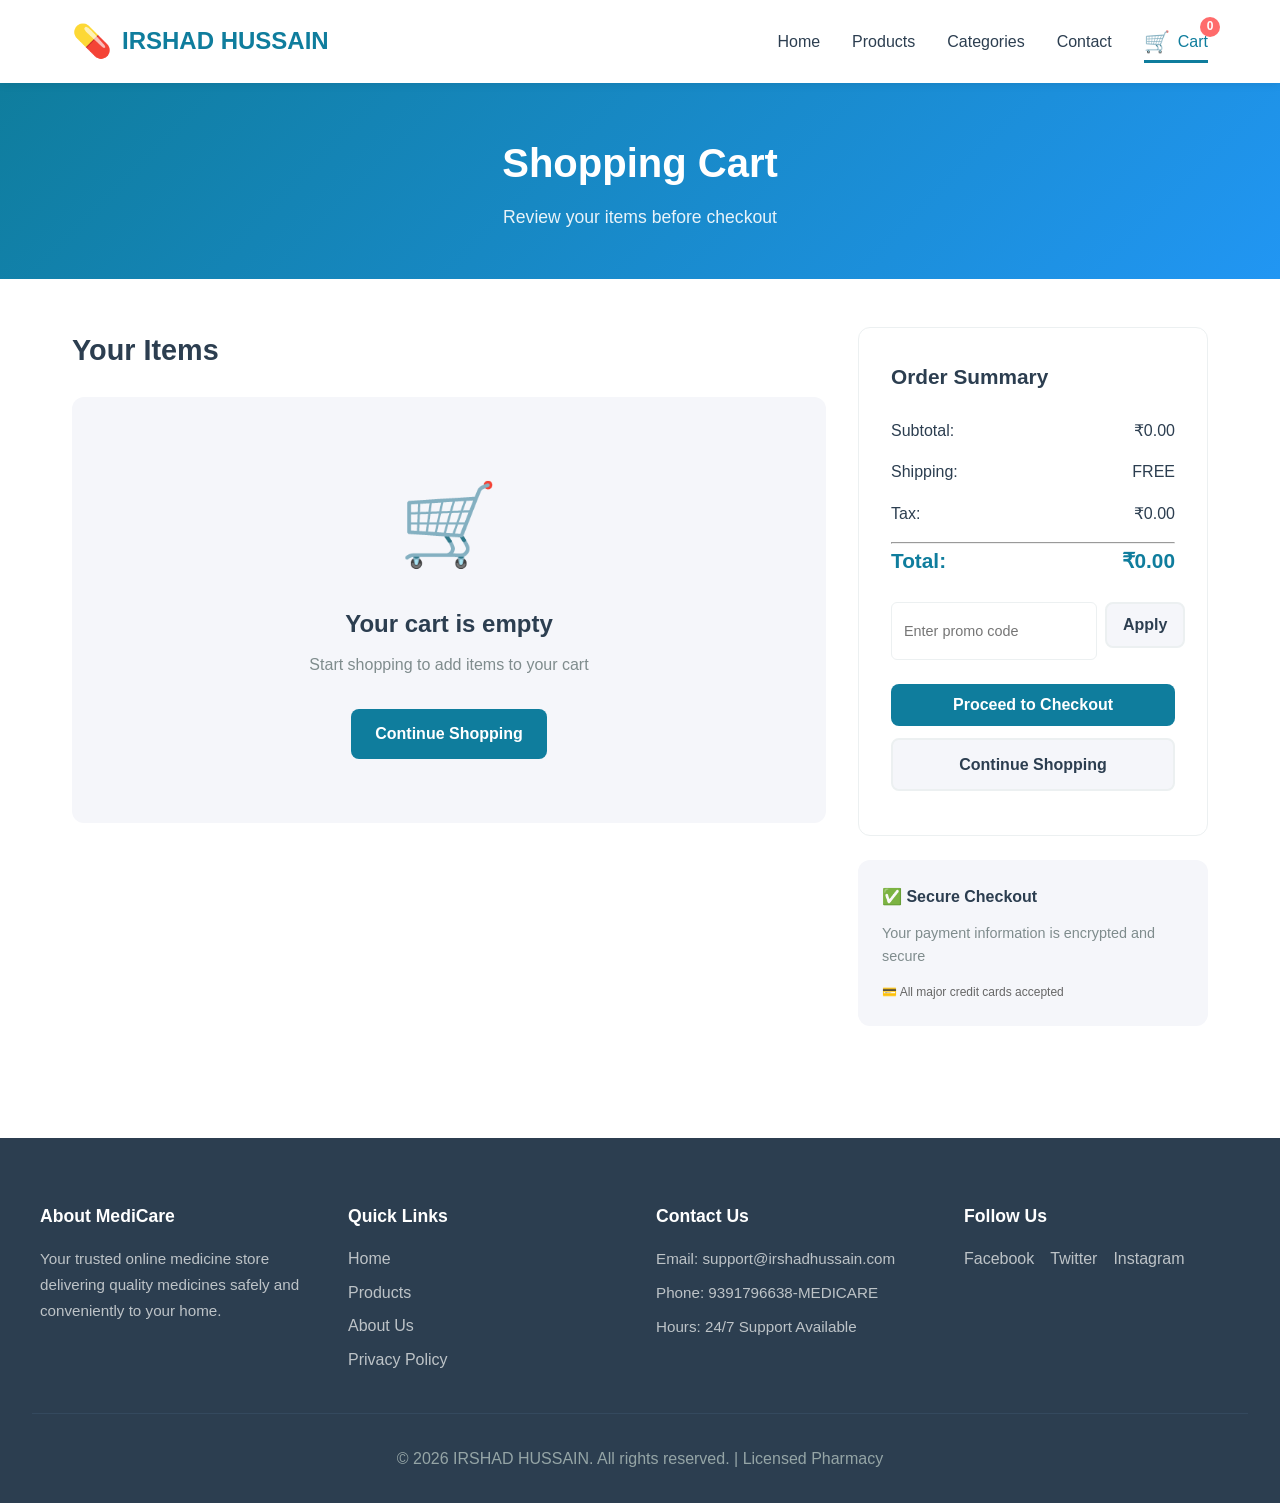
==== cart.html @ 575642e0 "Website_Done" ====
<!DOCTYPE html>
<html lang="en">
<head>
    <meta charset="UTF-8">
    <meta name="viewport" content="width=device-width, initial-scale=1.0">
    <title>Shopping Cart - IRSHAD HUSSAIN</title>
    <link rel="stylesheet" href="styles.css">
</head>
<body>
    <!-- Navigation -->
    <nav class="navbar">
        <div class="nav-container">
            <div class="nav-logo">
                <span class="logo-icon">💊</span>
                <a href="index.html">IRSHAD HUSSAIN</a>
            </div>
            <ul class="nav-menu">
                <li class="nav-item">
                    <a href="index.html" class="nav-link">Home</a>
                </li>
                <li class="nav-item">
                    <a href="products.html" class="nav-link">Products</a>
                </li>
                <li class="nav-item">
                    <a href="index.html#categories" class="nav-link">Categories</a>
                </li>
                <li class="nav-item">
                    <a href="index.html#contact" class="nav-link">Contact</a>
                </li>
                <li class="nav-item">
                    <a href="cart.html" class="nav-link cart-link active">
                        <span class="cart-icon">🛒</span>
                        Cart <span class="cart-count">0</span>
                    </a>
                </li>
            </ul>
            <div class="hamburger" onclick="toggleMenu()">
                <span></span>
                <span></span>
                <span></span>
            </div>
        </div>
    </nav>

    <!-- Cart Page Header -->
    <section class="page-header">
        <h1>Shopping Cart</h1>
        <p>Review your items before checkout</p>
    </section>

    <!-- Cart Content -->
    <section class="cart-section">
        <div class="cart-container">
            <div class="cart-items">
                <h2>Your Items</h2>
                <div class="cart-items-list" id="cartItems">
                    <!-- Cart items will be loaded by JavaScript -->
                </div>
                <div class="empty-cart" id="emptyCart" style="display: none;">
                    <div class="empty-icon">🛒</div>
                    <h3>Your cart is empty</h3>
                    <p>Start shopping to add items to your cart</p>
                    <a href="products.html" class="btn btn-primary">Continue Shopping</a>
                </div>
            </div>

            <aside class="cart-summary">
                <div class="summary-card">
                    <h3>Order Summary</h3>
                    
                    <div class="summary-row">
                        <span>Subtotal:</span>
                        <span id="subtotal">₹0.00</span>
                    </div>
                    <div class="summary-row">
                        <span>Shipping:</span>
                        <span id="shipping">₹0.00</span>
                    </div>
                    <div class="summary-row">
                        <span>Tax:</span>
                        <span id="tax">₹0.00</span>
                    </div>
                    
                    <hr>
                    
                    <div class="summary-row summary-total">
                        <span>Total:</span>
                        <span id="total">₹0.00</span>
                    </div>

                    <div class="promo-code">
                        <input type="text" placeholder="Enter promo code" id="promoCode">
                        <button class="btn btn-secondary">Apply</button>
                    </div>

                    <button class="btn btn-primary" id="checkoutBtn">Proceed to Checkout</button>
                    <a href="products.html" class="btn btn-secondary">Continue Shopping</a>
                </div>

                <div class="info-card">
                    <h4>✅ Secure Checkout</h4>
                    <p>Your payment information is encrypted and secure</p>
                    <p style="margin-top: 15px; font-size: 12px; color: #666;">💳 All major credit cards accepted</p>
                </div>
            </aside>
        </div>
    </section>

    <!-- Footer -->
    <footer class="footer">
        <div class="footer-content">
            <div class="footer-section">
                <h4>About MediCare</h4>
                <p>Your trusted online medicine store delivering quality medicines safely and conveniently to your home.</p>
            </div>
            <div class="footer-section">
                <h4>Quick Links</h4>
                <ul>
                    <li><a href="index.html">Home</a></li>
                    <li><a href="products.html">Products</a></li>
                    <li><a href="#">About Us</a></li>
                    <li><a href="#">Privacy Policy</a></li>
                </ul>
            </div>
            <div class="footer-section">
                <h4>Contact Us</h4>
                <p>Email: support@irshadhussain.com</p>
                <p>Phone: 9391796638-MEDICARE</p>
                <p>Hours: 24/7 Support Available</p>
            </div>
            <div class="footer-section">
                <h4>Follow Us</h4>
                <div class="social-links">
                    <a href="#">Facebook</a>
                    <a href="#">Twitter</a>
                    <a href="#">Instagram</a>
                </div>
            </div>
        </div>
        <div class="footer-bottom">
            <p>&copy; 2026 IRSHAD HUSSAIN. All rights reserved. | Licensed Pharmacy</p>
        </div>
    </footer>

    <script src="script.js"></script>
</body>
</html>
---- styles.css ----
/* ========== Global Styles ========== */
* {
    margin: 0;
    padding: 0;
    box-sizing: border-box;
}

:root {
    --primary-color: #0f7d9d;
    --secondary-color: #2196f3;
    --accent-color: #ff6b6b;
    --success-color: #4caf50;
    --warning-color: #ff9800;
    --danger-color: #f44336;
    --light-bg: #f5f6fa;
    --white: #ffffff;
    --text-dark: #2c3e50;
    --text-light: #7f8c8d;
    --border-color: #ecf0f1;
    --shadow: 0 2px 8px rgba(0, 0, 0, 0.08);
    --shadow-lg: 0 10px 30px rgba(0, 0, 0, 0.12);
    --transition: all 0.3s ease;
}

html {
    scroll-behavior: smooth;
}

body {
    font-family: 'Segoe UI', Tahoma, Geneva, Verdana, sans-serif;
    color: var(--text-dark);
    background-color: var(--white);
    line-height: 1.6;
}

/* ========== Navigation ========== */
.navbar {
    background-color: var(--white);
    box-shadow: var(--shadow);
    position: sticky;
    top: 0;
    z-index: 1000;
}

.nav-container {
    max-width: 1200px;
    margin: 0 auto;
    padding: 1rem 2rem;
    display: flex;
    justify-content: space-between;
    align-items: center;
}

.nav-logo {
    display: flex;
    align-items: center;
    gap: 10px;
    font-size: 1.5rem;
    font-weight: 700;
    color: var(--primary-color);
    text-decoration: none;
}

.nav-logo a {
    color: var(--primary-color);
    text-decoration: none;
}

.logo-icon {
    font-size: 2rem;
}

.nav-menu {
    display: flex;
    list-style: none;
    gap: 2rem;
    align-items: center;
}

.nav-link {
    color: var(--text-dark);
    text-decoration: none;
    font-weight: 500;
    transition: var(--transition);
    position: relative;
}

.nav-link:hover,
.nav-link.active {
    color: var(--primary-color);
}

.nav-link.active::after {
    content: '';
    position: absolute;
    bottom: -5px;
    left: 0;
    width: 100%;
    height: 3px;
    background-color: var(--primary-color);
}

.cart-link {
    display: flex;
    align-items: center;
    gap: 8px;
    position: relative;
}

.cart-icon {
    font-size: 1.3rem;
}

.cart-count {
    position: absolute;
    top: -8px;
    right: -12px;
    background-color: var(--accent-color);
    color: var(--white);
    border-radius: 50%;
    width: 20px;
    height: 20px;
    display: flex;
    align-items: center;
    justify-content: center;
    font-size: 0.75rem;
    font-weight: 700;
}

.hamburger {
    display: none;
    flex-direction: column;
    cursor: pointer;
    gap: 5px;
}

.hamburger span {
    width: 25px;
    height: 3px;
    background-color: var(--text-dark);
    border-radius: 2px;
    transition: var(--transition);
}

/* ========== Buttons ========== */
.btn {
    padding: 0.75rem 1.5rem;
    border: none;
    border-radius: 8px;
    font-size: 1rem;
    font-weight: 600;
    cursor: pointer;
    transition: var(--transition);
    text-decoration: none;
    display: inline-block;
    text-align: center;
}

.btn-primary {
    background-color: var(--primary-color);
    color: var(--white);
}

.btn-primary:hover {
    background-color: #0a5a75;
    transform: translateY(-2px);
    box-shadow: var(--shadow-lg);
}

.btn-secondary {
    background-color: var(--light-bg);
    color: var(--text-dark);
    border: 2px solid var(--border-color);
}

.btn-secondary:hover {
    background-color: var(--border-color);
    transform: translateY(-2px);
}

/* ========== Hero Section ========== */
.hero {
    display: grid;
    grid-template-columns: 1fr 1fr;
    align-items: center;
    gap: 4rem;
    padding: 4rem 2rem;
    max-width: 1200px;
    margin: 0 auto;
    min-height: 500px;
}

.hero-content h1 {
    font-size: 3rem;
    color: var(--text-dark);
    margin-bottom: 1rem;
    line-height: 1.2;
}

.hero-content p {
    font-size: 1.1rem;
    color: var(--text-light);
    margin-bottom: 2rem;
}

.hero-buttons {
    display: flex;
    gap: 1rem;
    flex-wrap: wrap;
}

.hero-image {
    display: flex;
    justify-content: center;
    align-items: center;
}

.hero-circle {
    width: 350px;
    height: 350px;
    background: linear-gradient(135deg, var(--primary-color) 0%, var(--secondary-color) 100%);
    border-radius: 50%;
    display: flex;
    align-items: center;
    justify-content: center;
    font-size: 120px;
    box-shadow: var(--shadow-lg);
}

/* ========== Features Section ========== */
.features {
    display: grid;
    grid-template-columns: repeat(auto-fit, minmax(250px, 1fr));
    gap: 2rem;
    padding: 4rem 2rem;
    max-width: 1200px;
    margin: 0 auto;
}

.feature-card {
    text-align: center;
    padding: 2rem;
    background-color: var(--light-bg);
    border-radius: 12px;
    transition: var(--transition);
}

.feature-card:hover {
    transform: translateY(-5px);
    box-shadow: var(--shadow-lg);
    background-color: var(--white);
}

.feature-icon {
    font-size: 3rem;
    margin-bottom: 1rem;
}

.feature-card h3 {
    font-size: 1.3rem;
    margin-bottom: 0.5rem;
    color: var(--text-dark);
}

.feature-card p {
    color: var(--text-light);
}

/* ========== Section Header ========== */
.section-header {
    text-align: center;
    margin-bottom: 3rem;
}

.section-header h2 {
    font-size: 2.5rem;
    color: var(--text-dark);
    margin-bottom: 0.5rem;
}

.section-header p {
    font-size: 1.1rem;
    color: var(--text-light);
}

/* ========== Categories Section ========== */
.categories {
    padding: 4rem 2rem;
    background-color: var(--light-bg);
    max-width: 1200px;
    margin: 0 auto;
}

.categories-grid {
    display: grid;
    grid-template-columns: repeat(auto-fit, minmax(150px, 1fr));
    gap: 2rem;
}

.category-card {
    background-color: var(--white);
    padding: 2rem;
    border-radius: 12px;
    text-align: center;
    cursor: pointer;
    transition: var(--transition);
    box-shadow: var(--shadow);
}

.category-card:hover {
    transform: translateY(-5px);
    box-shadow: var(--shadow-lg);
    background-color: var(--primary-color);
    color: var(--white);
}

.category-icon {
    font-size: 3rem;
    margin-bottom: 1rem;
}

.category-card h3 {
    font-size: 1.1rem;
    margin-bottom: 0.5rem;
}

.category-card p {
    font-size: 0.9rem;
    color: var(--text-light);
}

.category-card:hover p {
    color: var(--white);
}

/* ========== Featured Products ========== */
.featured-products {
    padding: 4rem 2rem;
    max-width: 1200px;
    margin: 0 auto;
}

.products-grid {
    display: grid;
    grid-template-columns: repeat(auto-fill, minmax(220px, 1fr));
    gap: 2rem;
    margin-bottom: 2rem;
}

.product-card {
    background-color: var(--white);
    border-radius: 12px;
    overflow: hidden;
    transition: var(--transition);
    box-shadow: var(--shadow);
    border: 1px solid var(--border-color);
}

.product-card:hover {
    transform: translateY(-8px);
    box-shadow: var(--shadow-lg);
}

.product-image {
    width: 100%;
    height: 200px;
    background: linear-gradient(135deg, var(--primary-color) 0%, var(--secondary-color) 100%);
    display: flex;
    align-items: center;
    justify-content: center;
    font-size: 4rem;
    position: relative;
}

.product-badge {
    position: absolute;
    top: 10px;
    right: 10px;
    background-color: var(--accent-color);
    color: var(--white);
    padding: 0.4rem 0.8rem;
    border-radius: 20px;
    font-size: 0.8rem;
    font-weight: 600;
}

.product-info {
    padding: 1.5rem;
}

.product-category-tag {
    color: var(--primary-color);
    font-size: 0.85rem;
    font-weight: 600;
    text-transform: uppercase;
    margin-bottom: 0.5rem;
}

.product-name {
    font-size: 1.1rem;
    font-weight: 600;
    margin-bottom: 0.5rem;
    color: var(--text-dark);
}

.product-rating {
    color: var(--warning-color);
    font-size: 0.9rem;
    margin-bottom: 1rem;
}

.product-price {
    display: flex;
    gap: 1rem;
    align-items: center;
    margin-bottom: 1rem;
}

.current-price {
    font-size: 1.5rem;
    font-weight: 700;
    color: var(--primary-color);
}

.original-price {
    color: var(--text-light);
    text-decoration: line-through;
    font-size: 0.95rem;
}

.discount-badge {
    background-color: var(--accent-color);
    color: var(--white);
    padding: 0.3rem 0.6rem;
    border-radius: 4px;
    font-size: 0.85rem;
    font-weight: 600;
}

.product-card .btn {
    width: 100%;
    padding: 0.6rem;
}

.view-all {
    text-align: center;
    margin-top: 2rem;
}

/* ========== Newsletter Section ========== */
.newsletter {
    background: linear-gradient(135deg, var(--primary-color) 0%, var(--secondary-color) 100%);
    color: var(--white);
    padding: 4rem 2rem;
    margin: 4rem 0;
}

.newsletter-content {
    max-width: 600px;
    margin: 0 auto;
    text-align: center;
}

.newsletter-content h2 {
    font-size: 2.5rem;
    margin-bottom: 1rem;
}

.newsletter-content p {
    font-size: 1.1rem;
    margin-bottom: 2rem;
}

.newsletter-form {
    display: flex;
    gap: 0.5rem;
}

.newsletter-form input {
    flex: 1;
    padding: 0.75rem 1.5rem;
    border: none;
    border-radius: 8px;
    font-size: 1rem;
}

.newsletter-form button {
    padding: 0.75rem 2rem;
}

/* ========== Page Header ========== */
.page-header {
    background: linear-gradient(135deg, var(--primary-color) 0%, var(--secondary-color) 100%);
    color: var(--white);
    padding: 3rem 2rem;
    text-align: center;
}

.page-header h1 {
    font-size: 2.5rem;
    margin-bottom: 0.5rem;
}

.page-header p {
    font-size: 1.1rem;
    opacity: 0.9;
}

/* ========== Products Page ========== */
.products-section {
    max-width: 1200px;
    margin: 0 auto;
    padding: 3rem 2rem;
}

.products-container {
    display: grid;
    grid-template-columns: 250px 1fr;
    gap: 2rem;
}

.filters-sidebar {
    background-color: var(--light-bg);
    padding: 2rem;
    border-radius: 12px;
    height: fit-content;
    position: sticky;
    top: 100px;
}

.filter-group {
    margin-bottom: 2rem;
}

.filter-group h3 {
    font-size: 1.1rem;
    margin-bottom: 1rem;
    color: var(--text-dark);
}

.checkbox {
    display: flex;
    align-items: center;
    gap: 0.5rem;
    margin-bottom: 0.75rem;
    cursor: pointer;
    color: var(--text-dark);
}

.checkbox input[type="checkbox"] {
    cursor: pointer;
    width: 18px;
    height: 18px;
}

/* ========== Products Main ========== */
.products-main {
    display: flex;
    flex-direction: column;
}

.products-toolbar {
    display: flex;
    gap: 1rem;
    margin-bottom: 2rem;
    flex-wrap: wrap;
}

.search-input {
    flex: 1;
    padding: 0.75rem 1rem;
    border: 1px solid var(--border-color);
    border-radius: 8px;
    font-size: 1rem;
    min-width: 200px;
}

.search-input:focus {
    outline: none;
    border-color: var(--primary-color);
    box-shadow: 0 0 0 3px rgba(15, 125, 157, 0.1);
}

.sort-select {
    padding: 0.75rem 1rem;
    border: 1px solid var(--border-color);
    border-radius: 8px;
    background-color: var(--white);
    cursor: pointer;
    font-size: 1rem;
    color: var(--text-dark);
}

.pagination {
    display: flex;
    justify-content: center;
    gap: 0.5rem;
    margin-top: 3rem;
}

.page-btn {
    padding: 0.6rem 1rem;
    border: 1px solid var(--border-color);
    background-color: var(--white);
    cursor: pointer;
    border-radius: 6px;
    transition: var(--transition);
    color: var(--text-dark);
}

.page-btn:hover,
.page-btn.active {
    background-color: var(--primary-color);
    color: var(--white);
    border-color: var(--primary-color);
}

/* ========== Cart Page ========== */
.cart-section {
    max-width: 1200px;
    margin: 0 auto;
    padding: 3rem 2rem;
}

.cart-container {
    display: grid;
    grid-template-columns: 1fr 350px;
    gap: 2rem;
}

.cart-items h2 {
    font-size: 1.8rem;
    margin-bottom: 1.5rem;
    color: var(--text-dark);
}

.cart-item {
    display: grid;
    grid-template-columns: 120px 1fr auto;
    gap: 1.5rem;
    padding: 1.5rem;
    background-color: var(--light-bg);
    border-radius: 8px;
    margin-bottom: 1rem;
    align-items: center;
}

.cart-item-image {
    width: 120px;
    height: 120px;
    background: linear-gradient(135deg, var(--primary-color) 0%, var(--secondary-color) 100%);
    border-radius: 8px;
    display: flex;
    align-items: center;
    justify-content: center;
    font-size: 3rem;
}

.cart-item-info h3 {
    font-size: 1.1rem;
    margin-bottom: 0.5rem;
    color: var(--text-dark);
}

.cart-item-info p {
    color: var(--text-light);
    font-size: 0.9rem;
    margin-bottom: 0.5rem;
}

.cart-item-details {
    display: flex;
    gap: 1.5rem;
    font-size: 0.95rem;
}

.cart-item-details span {
    color: var(--text-dark);
    font-weight: 500;
}

.cart-item-actions {
    display: flex;
    flex-direction: column;
    gap: 0.5rem;
    text-align: right;
}

.quantity-selector {
    display: flex;
    gap: 0.5rem;
    align-items: center;
    border: 1px solid var(--border-color);
    border-radius: 6px;
    width: fit-content;
}

.quantity-selector button {
    width: 30px;
    height: 30px;
    border: none;
    background-color: var(--white);
    cursor: pointer;
    font-size: 1rem;
    transition: var(--transition);
}

.quantity-selector button:hover {
    background-color: var(--light-bg);
}

.quantity-selector input {
    width: 50px;
    border: none;
    text-align: center;
    font-size: 1rem;
}

.remove-btn {
    padding: 0.5rem 1rem;
    background-color: var(--accent-color);
    color: var(--white);
    border: none;
    border-radius: 6px;
    cursor: pointer;
    font-size: 0.85rem;
    transition: var(--transition);
}

.remove-btn:hover {
    background-color: #d32f2f;
}

.empty-cart {
    text-align: center;
    padding: 4rem 2rem;
    background-color: var(--light-bg);
    border-radius: 12px;
}

.empty-icon {
    font-size: 5rem;
    margin-bottom: 1rem;
}

.empty-cart h3 {
    font-size: 1.5rem;
    margin-bottom: 0.5rem;
    color: var(--text-dark);
}

.empty-cart p {
    color: var(--text-light);
    margin-bottom: 2rem;
}

/* ========== Cart Summary ========== */
.cart-summary {
    display: flex;
    flex-direction: column;
    gap: 1.5rem;
}

.summary-card {
    background-color: var(--white);
    border: 1px solid var(--border-color);
    border-radius: 12px;
    padding: 2rem;
}

.summary-card h3 {
    font-size: 1.3rem;
    margin-bottom: 1.5rem;
    color: var(--text-dark);
}

.summary-row {
    display: flex;
    justify-content: space-between;
    margin-bottom: 1rem;
    color: var(--text-dark);
}

.summary-row.summary-total {
    font-size: 1.3rem;
    font-weight: 700;
    color: var(--primary-color);
}

.promo-code {
    display: flex;
    gap: 0.5rem;
    margin: 1.5rem 0;
}

.promo-code input {
    flex: 1;
    padding: 0.75rem;
    border: 1px solid var(--border-color);
    border-radius: 6px;
    font-size: 0.9rem;
}

.promo-code button {
    padding: 0.75rem 1rem;
}

.summary-card .btn {
    width: 100%;
    margin-bottom: 0.75rem;
}

.info-card {
    background-color: var(--light-bg);
    border-radius: 12px;
    padding: 1.5rem;
}

.info-card h4 {
    font-size: 1rem;
    margin-bottom: 0.75rem;
    color: var(--text-dark);
}

.info-card p {
    color: var(--text-light);
    font-size: 0.9rem;
}

/* ========== Product Detail ========== */
.breadcrumb {
    max-width: 1200px;
    margin: 0 auto;
    padding: 1.5rem 2rem;
    display: flex;
    gap: 0.5rem;
    align-items: center;
    font-size: 0.9rem;
    color: var(--text-light);
}

.breadcrumb a {
    color: var(--primary-color);
    text-decoration: none;
}

.product-detail {
    max-width: 1200px;
    margin: 0 auto;
    padding: 3rem 2rem;
}

.product-detail-container {
    display: grid;
    grid-template-columns: 1fr 1fr;
    gap: 3rem;
}

.product-image-section {
    display: flex;
    flex-direction: column;
    gap: 1rem;
}

.product-image-large {
    width: 100%;
    height: 400px;
    background: linear-gradient(135deg, var(--primary-color) 0%, var(--secondary-color) 100%);
    border-radius: 12px;
    display: flex;
    align-items: center;
    justify-content: center;
    font-size: 5rem;
    box-shadow: var(--shadow-lg);
}

.image-placeholder {
    font-size: 6rem;
}

.product-thumbnails {
    display: grid;
    grid-template-columns: repeat(3, 1fr);
    gap: 1rem;
}

.thumbnail {
    width: 100%;
    height: 100px;
    background: linear-gradient(135deg, var(--primary-color) 0%, var(--secondary-color) 100%);
    border-radius: 8px;
    display: flex;
    align-items: center;
    justify-content: center;
    font-size: 2.5rem;
    cursor: pointer;
    border: 3px solid transparent;
    transition: var(--transition);
}

.thumbnail.active,
.thumbnail:hover {
    border-color: var(--primary-color);
}

/* ========== Product Info Section ========== */
.product-category {
    color: var(--primary-color);
    font-size: 0.9rem;
    font-weight: 600;
    text-transform: uppercase;
    margin-bottom: 0.5rem;
}

.product-info-section h1 {
    font-size: 2rem;
    color: var(--text-dark);
    margin-bottom: 1rem;
}

.product-rating {
    display: flex;
    align-items: center;
    gap: 0.75rem;
    margin-bottom: 1.5rem;
    font-size: 0.95rem;
}

.stars {
    color: var(--warning-color);
    font-size: 1.1rem;
}

.review-count {
    color: var(--text-light);
}

.product-price {
    display: flex;
    align-items: center;
    gap: 1rem;
    margin-bottom: 1.5rem;
}

.original-price {
    text-decoration: line-through;
    color: var(--text-light);
}

.current-price {
    font-size: 2rem;
    font-weight: 700;
    color: var(--primary-color);
}

.discount-badge {
    background-color: var(--accent-color);
    color: var(--white);
    padding: 0.4rem 0.8rem;
    border-radius: 6px;
    font-weight: 600;
}

.product-availability {
    display: flex;
    gap: 1rem;
    align-items: center;
    margin-bottom: 1.5rem;
}

.availability-status {
    padding: 0.5rem 1rem;
    border-radius: 6px;
    font-weight: 600;
}

.availability-status.in-stock {
    background-color: var(--success-color);
    color: var(--white);
}

.stock-count {
    color: var(--text-light);
    font-size: 0.95rem;
}

.product-options {
    margin-bottom: 2rem;
}

.option-group {
    display: flex;
    align-items: center;
    gap: 1.5rem;
    margin-bottom: 1rem;
}

.option-group label {
    font-weight: 600;
    color: var(--text-dark);
    min-width: 100px;
}

.quantity-selector {
    display: flex;
    gap: 0.5rem;
    align-items: center;
}

.product-actions {
    display: flex;
    gap: 1rem;
    margin-bottom: 2rem;
}

.product-actions .btn {
    flex: 1;
    padding: 1rem;
}

.product-meta {
    background-color: var(--light-bg);
    padding: 1.5rem;
    border-radius: 8px;
    margin-bottom: 1.5rem;
}

.meta-item {
    display: flex;
    justify-content: space-between;
    margin-bottom: 1rem;
    font-size: 0.95rem;
}

.meta-item:last-child {
    margin-bottom: 0;
}

.meta-item strong {
    color: var(--text-dark);
}

.meta-item span {
    color: var(--text-light);
}

.product-highlights {
    background-color: var(--light-bg);
    padding: 1.5rem;
    border-radius: 8px;
}

.product-highlights h4 {
    font-size: 1rem;
    margin-bottom: 1rem;
    color: var(--text-dark);
}

.product-highlights ul {
    list-style: none;
}

.product-highlights li {
    padding: 0.5rem 0;
    color: var(--text-dark);
}

/* ========== Product Tabs ========== */
.product-tabs {
    max-width: 1200px;
    margin: 0 auto;
    padding: 3rem 2rem;
}

.tabs-header {
    display: flex;
    gap: 1rem;
    border-bottom: 2px solid var(--border-color);
    margin-bottom: 2rem;
}

.tab-button {
    padding: 1rem 2rem;
    background-color: transparent;
    border: none;
    cursor: pointer;
    font-size: 1rem;
    font-weight: 600;
    color: var(--text-light);
    position: relative;
    transition: var(--transition);
}

.tab-button.active {
    color: var(--primary-color);
}

.tab-button.active::after {
    content: '';
    position: absolute;
    bottom: -2px;
    left: 0;
    width: 100%;
    height: 2px;
    background-color: var(--primary-color);
}

.tab-pane {
    display: none;
}

.tab-pane.active {
    display: block;
}

.tab-pane h3 {
    font-size: 1.5rem;
    margin-bottom: 1rem;
    color: var(--text-dark);
}

.tab-pane p {
    color: var(--text-dark);
    line-height: 1.8;
    margin-bottom: 1rem;
}

.tab-pane ol {
    margin-left: 1.5rem;
    color: var(--text-dark);
}

.tab-pane li {
    margin-bottom: 0.75rem;
}

.reviews-summary {
    background-color: var(--light-bg);
    padding: 2rem;
    border-radius: 8px;
    margin-bottom: 2rem;
}

.rating-stats {
    display: flex;
    gap: 2rem;
}

.stat {
    display: flex;
    flex-direction: column;
    gap: 0.5rem;
}

.stat-label {
    color: var(--text-light);
    font-size: 0.9rem;
}

.stat-value {
    color: var(--primary-color);
    font-size: 1.5rem;
    font-weight: 700;
}

.reviews-list {
    display: flex;
    flex-direction: column;
    gap: 1.5rem;
}

.review-item {
    padding: 1.5rem;
    border: 1px solid var(--border-color);
    border-radius: 8px;
}

.review-header {
    display: flex;
    justify-content: space-between;
    align-items: center;
    margin-bottom: 1rem;
}

.review-header strong {
    color: var(--text-dark);
}

.review-rating {
    color: var(--warning-color);
}

.review-text {
    color: var(--text-dark);
}

/* ========== Related Products ========== */
.related-products {
    padding: 4rem 2rem;
    max-width: 1200px;
    margin: 0 auto;
    background-color: var(--light-bg);
    border-radius: 12px;
}

/* ========== Footer ========== */
.footer {
    background-color: var(--text-dark);
    color: var(--white);
    padding: 4rem 2rem 2rem;
    margin-top: 4rem;
}

.footer-content {
    max-width: 1200px;
    margin: 0 auto;
    display: grid;
    grid-template-columns: repeat(auto-fit, minmax(250px, 1fr));
    gap: 2rem;
    margin-bottom: 2rem;
}

.footer-section h4 {
    font-size: 1.1rem;
    margin-bottom: 1rem;
    color: var(--white);
}

.footer-section p {
    color: #bdc3c7;
    font-size: 0.95rem;
    line-height: 1.7;
    margin-bottom: 0.5rem;
}

.footer-section ul {
    list-style: none;
}

.footer-section ul li {
    margin-bottom: 0.5rem;
}

.footer-section ul li a {
    color: #bdc3c7;
    text-decoration: none;
    transition: var(--transition);
}

.footer-section ul li a:hover {
    color: var(--white);
}

.social-links {
    display: flex;
    gap: 1rem;
}

.social-links a {
    color: #bdc3c7;
    text-decoration: none;
    transition: var(--transition);
}

.social-links a:hover {
    color: var(--primary-color);
}

.footer-bottom {
    text-align: center;
    padding-top: 2rem;
    border-top: 1px solid #34495e;
    color: #95a5a6;
}

/* ========== Responsive Design ========== */
@media (max-width: 768px) {
    .nav-menu {
        gap: 1rem;
        font-size: 0.9rem;
    }

    .hamburger {
        display: flex;
    }

    .hero {
        grid-template-columns: 1fr;
        padding: 2rem 1rem;
        gap: 2rem;
        min-height: auto;
    }

    .hero-content h1 {
        font-size: 2rem;
    }

    .hero-circle {
        width: 250px;
        height: 250px;
        font-size: 80px;
    }

    .categories-grid {
        grid-template-columns: repeat(2, 1fr);
    }

    .products-grid {
        grid-template-columns: repeat(auto-fill, minmax(180px, 1fr));
        gap: 1.5rem;
    }

    .products-container {
        grid-template-columns: 1fr;
    }

    .filters-sidebar {
        position: static;
    }

    .cart-container {
        grid-template-columns: 1fr;
    }

    .product-detail-container {
        grid-template-columns: 1fr;
        gap: 1.5rem;
    }

    .cart-item {
        grid-template-columns: 80px 1fr;
        gap: 1rem;
    }

    .cart-item-image {
        width: 80px;
        height: 80px;
        font-size: 2rem;
    }

    .newsletter-form {
        flex-direction: column;
    }

    .page-header h1 {
        font-size: 2rem;
    }
}

@media (max-width: 480px) {
    .nav-logo a {
        font-size: 1.1rem;
    }

    .hero-content h1 {
        font-size: 1.5rem;
    }

    .hero-content p {
        font-size: 0.95rem;
    }

    .hero-buttons {
        flex-direction: column;
    }

    .hero-circle {
        width: 200px;
        height: 200px;
        font-size: 60px;
    }

    .categories-grid {
        grid-template-columns: 1fr;
    }

    .products-grid {
        grid-template-columns: 1fr;
    }

    .section-header h2 {
        font-size: 1.8rem;
    }

    .product-actions {
        flex-direction: column;
    }

    .product-actions .btn {
        width: 100%;
    }

    .tabs-header {
        flex-wrap: wrap;
        gap: 0.5rem;
    }

    .tab-button {
        padding: 0.75rem 1rem;
        font-size: 0.9rem;
    }
}
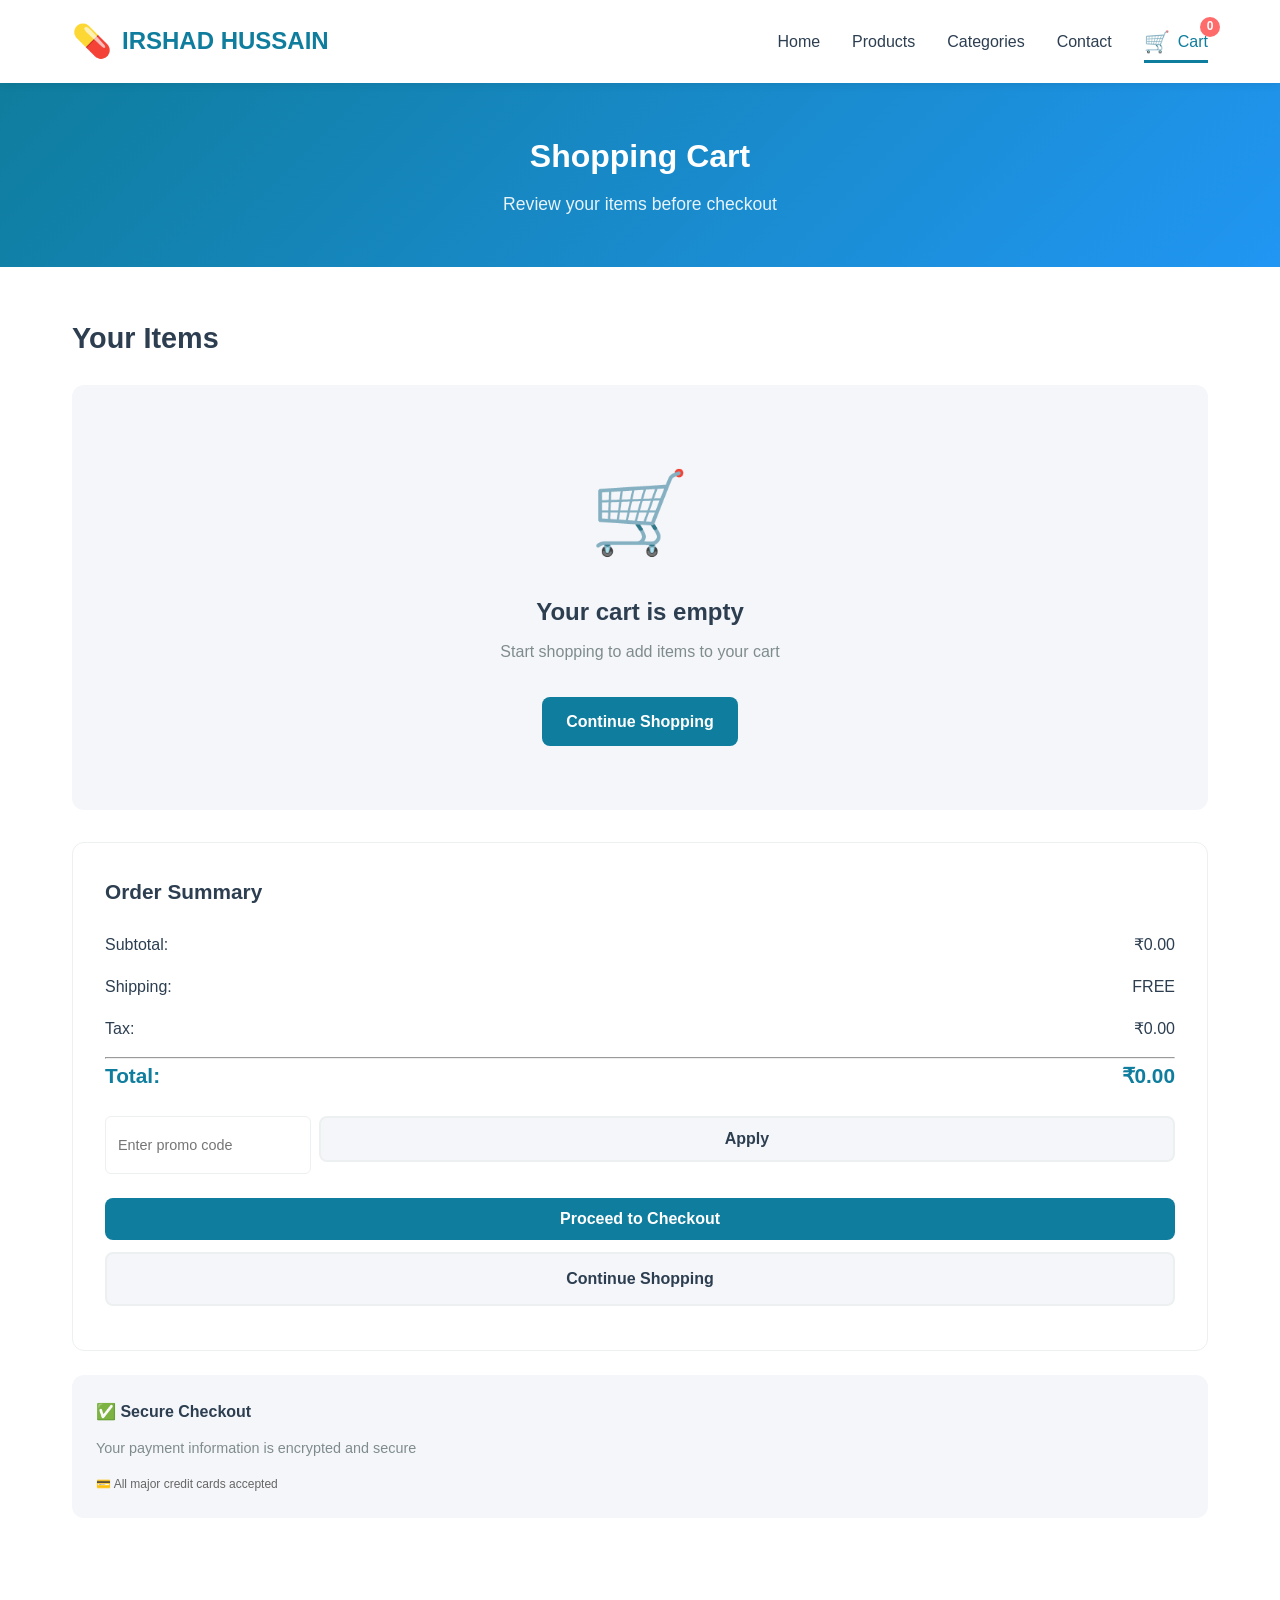
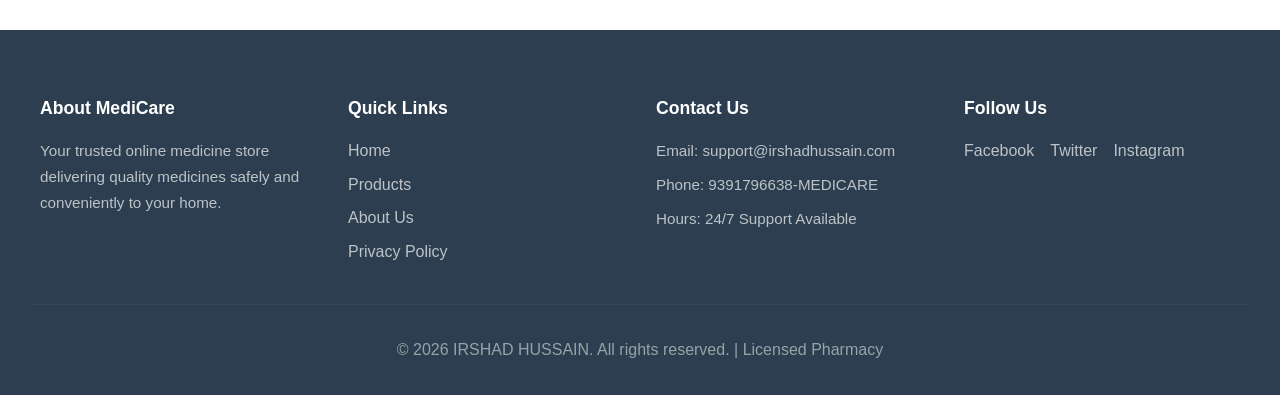
==== commit 16f11ab7: ".." ====
--- a/cart.html
+++ b/cart.html
@@ -142,6 +142,7 @@
         </div>
     </footer>
 
+    <script src="https://code.jquery.com/jquery-3.7.0.min.js"></script>
     <script src="script.js"></script>
 </body>
 </html>
--- a/styles.css
+++ b/styles.css
@@ -1271,12 +1271,31 @@
     padding-top: 2rem;
     border-top: 1px solid #34495e;
     color: #95a5a6;
-}
-
-/* ========== Responsive Design ========== */
-@media (max-width: 768px) {
-    .nav-menu {
-        gap: 1rem;
+    }
+
+    .toast-notification {
+        border-radius: 12px;
+        box-shadow: 0 12px 24px rgba(0, 0, 0, 0.16);
+        font-weight: 600;
+    }
+
+    .product-card.highlight {
+        animation: highlightPulse 0.35s ease-in-out;
+        border-color: #1abc9c;
+        box-shadow: 0 16px 30px rgba(26, 188, 156, 0.25);
+    }
+
+    @keyframes highlightPulse {
+        0% {
+            transform: scale(1);
+        }
+        50% {
+            transform: scale(1.02);
+        }
+        100% {
+            transform: scale(1);
+        }
+    }
         font-size: 0.9rem;
     }
 
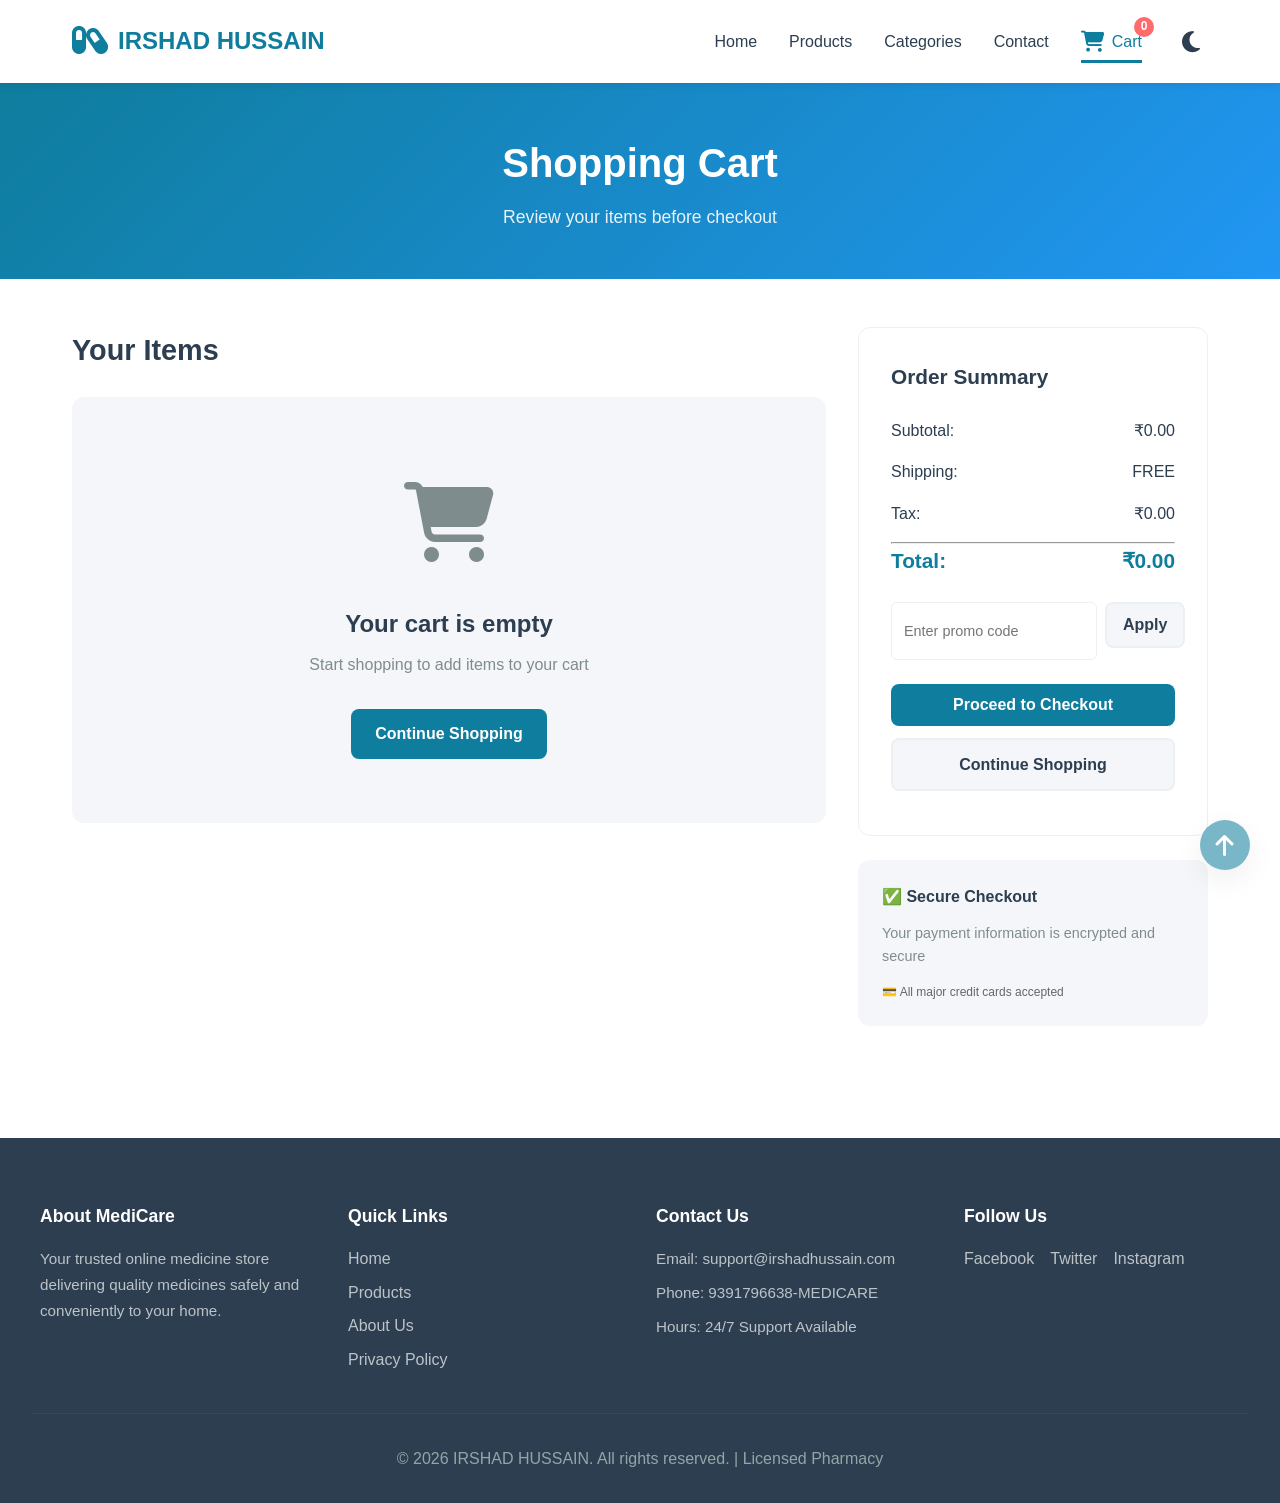
==== commit b057576e: "Replace icons with Font Awesome in cart.html" ====
--- a/cart.html
+++ b/cart.html
@@ -4,14 +4,21 @@
     <meta charset="UTF-8">
     <meta name="viewport" content="width=device-width, initial-scale=1.0">
     <title>Shopping Cart - IRSHAD HUSSAIN</title>
+    <link rel="stylesheet" href="https://cdnjs.cloudflare.com/ajax/libs/font-awesome/6.5.1/css/all.min.css">
     <link rel="stylesheet" href="styles.css">
+    <script>
+        (function() {
+            var t = localStorage.getItem('theme');
+            if (t === 'dark') document.documentElement.setAttribute('data-theme', 'dark');
+        })();
+    </script>
 </head>
 <body>
     <!-- Navigation -->
     <nav class="navbar">
         <div class="nav-container">
             <div class="nav-logo">
-                <span class="logo-icon">💊</span>
+                <span class="logo-icon"><i class="fas fa-capsules"></i></span>
                 <a href="index.html">IRSHAD HUSSAIN</a>
             </div>
             <ul class="nav-menu">
@@ -29,9 +36,12 @@
                 </li>
                 <li class="nav-item">
                     <a href="cart.html" class="nav-link cart-link active">
-                        <span class="cart-icon">🛒</span>
+                        <span class="cart-icon"><i class="fas fa-shopping-cart"></i></span>
                         Cart <span class="cart-count">0</span>
                     </a>
+                </li>
+                <li class="nav-item">
+                    <button class="theme-toggle" id="themeToggle" title="Toggle Dark Mode"><i class="fas fa-moon"></i></button>
                 </li>
             </ul>
             <div class="hamburger" onclick="toggleMenu()">
@@ -57,7 +67,7 @@
                     <!-- Cart items will be loaded by JavaScript -->
                 </div>
                 <div class="empty-cart" id="emptyCart" style="display: none;">
-                    <div class="empty-icon">🛒</div>
+                    <div class="empty-icon"><i class="fas fa-cart-shopping" style="font-size: 5rem; color: var(--text-light);"></i></div>
                     <h3>Your cart is empty</h3>
                     <p>Start shopping to add items to your cart</p>
                     <a href="products.html" class="btn btn-primary">Continue Shopping</a>
@@ -142,6 +152,8 @@
         </div>
     </footer>
 
+    <button id="backToTop" title="Back to Top"><i class="fas fa-arrow-up"></i></button>
+
     <script src="https://code.jquery.com/jquery-3.7.0.min.js"></script>
     <script src="script.js"></script>
 </body>
--- a/styles.css
+++ b/styles.css
@@ -22,6 +22,55 @@
     --transition: all 0.3s ease;
 }
 
+[data-theme="dark"] {
+    --light-bg: #1a1a2e;
+    --white: #16213e;
+    --text-dark: #e0e0e0;
+    --text-light: #a0a0a0;
+    --border-color: #2a2a4a;
+    --shadow: 0 2px 8px rgba(0, 0, 0, 0.5);
+    --shadow-lg: 0 10px 30px rgba(0, 0, 0, 0.7);
+}
+
+[data-theme="dark"] .page-header,
+[data-theme="dark"] .newsletter {
+    color: #ffffff;
+}
+
+[data-theme="dark"] .page-header h1,
+[data-theme="dark"] .page-header p,
+[data-theme="dark"] .newsletter-content h2,
+[data-theme="dark"] .newsletter-content p {
+    color: #ffffff;
+}
+
+[data-theme="dark"] .footer {
+    background-color: #0a0a1a;
+}
+
+[data-theme="dark"] .footer-section h4 {
+    color: #ffffff;
+}
+
+[data-theme="dark"] .cart-count {
+    color: #ffffff;
+}
+
+[data-theme="dark"] .search-input,
+[data-theme="dark"] .sort-select,
+[data-theme="dark"] .promo-code input,
+[data-theme="dark"] .newsletter-form input,
+[data-theme="dark"] .quantity-selector input {
+    background-color: #1a1a2e;
+    color: #e0e0e0;
+    border-color: #2a2a4a;
+}
+
+[data-theme="dark"] .quantity-selector button {
+    background-color: #1a1a2e;
+    color: #e0e0e0;
+}
+
 html {
     scroll-behavior: smooth;
 }
@@ -1271,36 +1320,44 @@
     padding-top: 2rem;
     border-top: 1px solid #34495e;
     color: #95a5a6;
-    }
-
-    .toast-notification {
-        border-radius: 12px;
-        box-shadow: 0 12px 24px rgba(0, 0, 0, 0.16);
-        font-weight: 600;
-    }
-
-    .product-card.highlight {
-        animation: highlightPulse 0.35s ease-in-out;
-        border-color: #1abc9c;
-        box-shadow: 0 16px 30px rgba(26, 188, 156, 0.25);
-    }
-
-    @keyframes highlightPulse {
-        0% {
-            transform: scale(1);
-        }
-        50% {
-            transform: scale(1.02);
-        }
-        100% {
-            transform: scale(1);
-        }
-    }
-        font-size: 0.9rem;
-    }
-
+}
+
+/* ========== Toast & Highlight (global) ========== */
+.toast-notification {
+    border-radius: 12px;
+    box-shadow: 0 12px 24px rgba(0, 0, 0, 0.16);
+    font-weight: 600;
+}
+
+.product-card.highlight {
+    animation: highlightPulse 0.35s ease-in-out;
+    border-color: #1abc9c;
+    box-shadow: 0 16px 30px rgba(26, 188, 156, 0.25);
+}
+
+@keyframes highlightPulse {
+    0% { transform: scale(1); }
+    50% { transform: scale(1.02); }
+    100% { transform: scale(1); }
+}
+
+/* ========== Responsive: 768px ========== */
+@media (max-width: 768px) {
     .hamburger {
         display: flex;
+    }
+
+    .nav-menu {
+        display: none;
+        flex-direction: column;
+        position: absolute;
+        top: 70px;
+        left: 0;
+        width: 100%;
+        background-color: var(--white);
+        padding: 2rem;
+        box-shadow: var(--shadow);
+        z-index: 1000;
     }
 
     .hero {
@@ -1366,6 +1423,7 @@
     }
 }
 
+/* ========== Responsive: 480px ========== */
 @media (max-width: 480px) {
     .nav-logo a {
         font-size: 1.1rem;
@@ -1419,3 +1477,48 @@
         font-size: 0.9rem;
     }
 }
+
+/* ========== Theme Toggle & Back To Top ========== */
+.theme-toggle {
+    background: none;
+    border: none;
+    font-size: 1.5rem;
+    cursor: pointer;
+    color: var(--text-dark);
+    display: flex;
+    align-items: center;
+    justify-content: center;
+    padding: 0.5rem;
+    border-radius: 50%;
+    transition: var(--transition);
+}
+
+.theme-toggle:hover {
+    background-color: var(--light-bg);
+}
+
+#backToTop {
+    position: fixed;
+    bottom: 30px;
+    right: 30px;
+    width: 50px;
+    height: 50px;
+    background-color: var(--primary-color);
+    color: #ffffff;
+    border: none;
+    border-radius: 50%;
+    font-size: 1.5rem;
+    cursor: pointer;
+    box-shadow: var(--shadow-lg);
+    display: none;
+    z-index: 1000;
+    transition: var(--transition);
+    align-items: center;
+    justify-content: center;
+}
+
+#backToTop:hover {
+    background-color: var(--secondary-color);
+    transform: translateY(-5px);
+}
+
